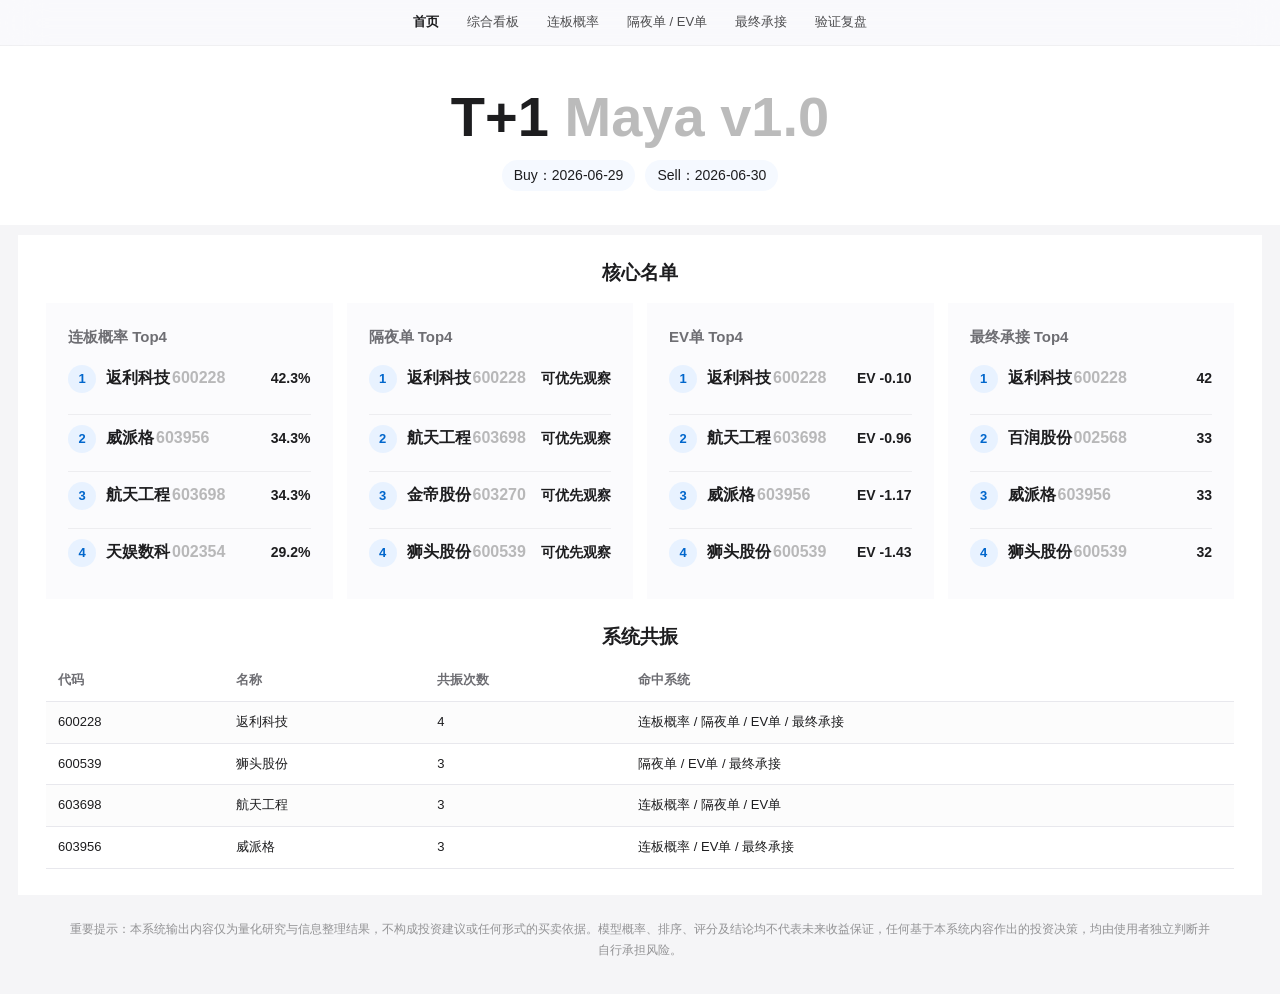
==== outputs/html_reports/latest_continuation.html @ 800cb00a "Add Maya Pages fallback continuation route" ====
<!doctype html>
<html lang="zh-CN">
<head>
  <meta charset="utf-8">
  <meta name="viewport" content="width=device-width, initial-scale=1">
  <meta http-equiv="refresh" content="0; url=latest.html">
  <title>最终承接 - T+1 Maya v1.0</title>
  <style>body{margin:0;background:#f5f5f7;color:#1d1d1f;font-family:-apple-system,BlinkMacSystemFont,"PingFang SC","Microsoft YaHei",sans-serif;display:grid;place-items:center;min-height:100vh;text-align:center}main{background:#fff;padding:40px;max-width:560px}h1{font-size:28px;margin:0 0 12px}p{color:#6e6e73;line-height:1.7}a{color:#0071e3;text-decoration:none}</style>
</head>
<body><main><h1>最终承接</h1><p>外部归档版仅发布最后报告 HTML，正在返回最新报告首页。</p><p><a href="latest.html">打开最新报告</a></p></main></body>
</html>
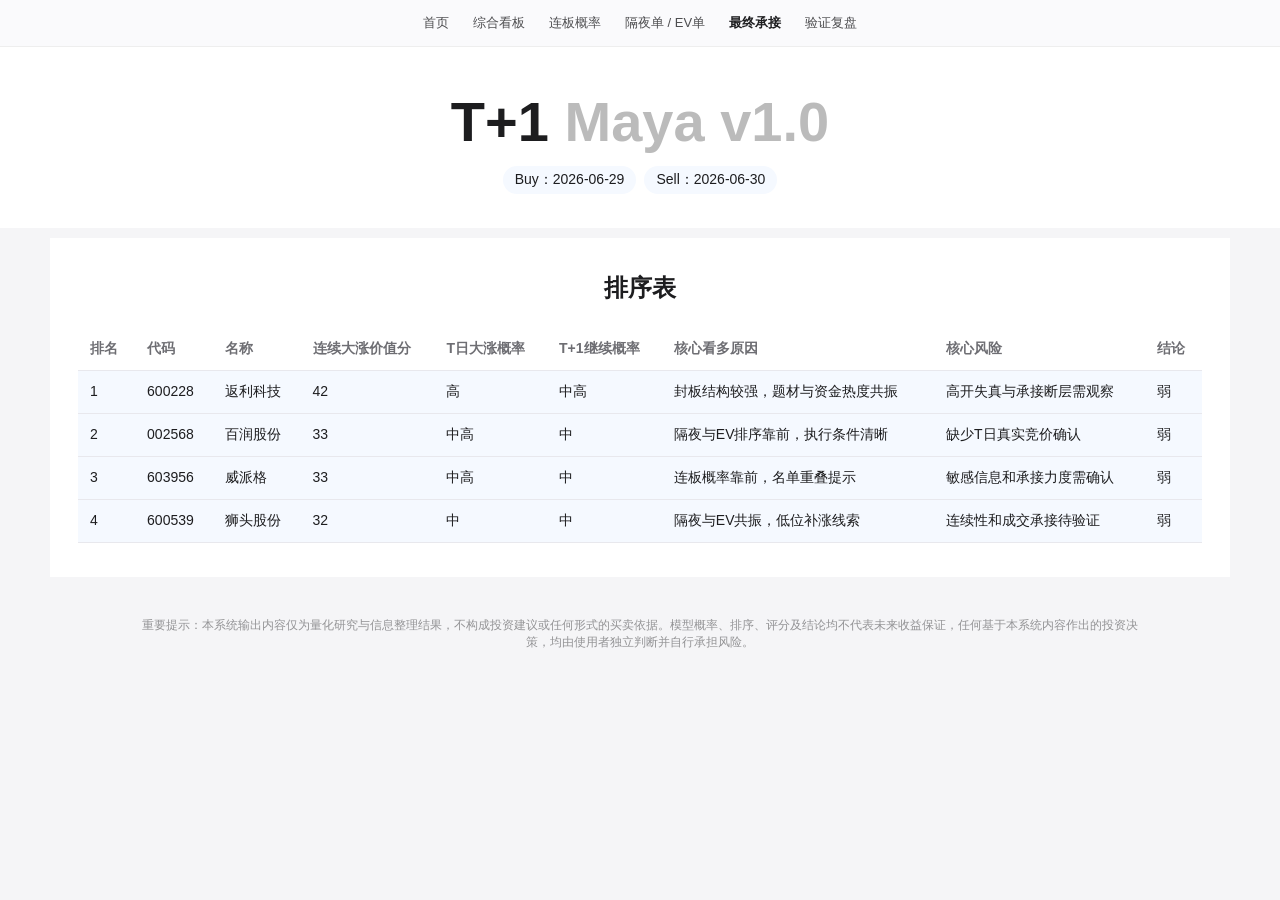
==== commit ed4c3ae7: "Publish standalone Maya continuation page" ====
--- a/outputs/html_reports/latest_continuation.html
+++ b/outputs/html_reports/latest_continuation.html
@@ -1,11 +1 @@
-<!doctype html>
-<html lang="zh-CN">
-<head>
-  <meta charset="utf-8">
-  <meta name="viewport" content="width=device-width, initial-scale=1">
-  <meta http-equiv="refresh" content="0; url=latest.html">
-  <title>最终承接 - T+1 Maya v1.0</title>
-  <style>body{margin:0;background:#f5f5f7;color:#1d1d1f;font-family:-apple-system,BlinkMacSystemFont,"PingFang SC","Microsoft YaHei",sans-serif;display:grid;place-items:center;min-height:100vh;text-align:center}main{background:#fff;padding:40px;max-width:560px}h1{font-size:28px;margin:0 0 12px}p{color:#6e6e73;line-height:1.7}a{color:#0071e3;text-decoration:none}</style>
-</head>
-<body><main><h1>最终承接</h1><p>外部归档版仅发布最后报告 HTML，正在返回最新报告首页。</p><p><a href="latest.html">打开最新报告</a></p></main></body>
-</html>
+<!doctype html><html lang="zh-CN"><head><meta charset="utf-8"><meta name="viewport" content="width=device-width,initial-scale=1"><title>最终承接 - T+1 Maya v1.0</title><style>body{margin:0;background:#f5f5f7;color:#1d1d1f;font-family:-apple-system,BlinkMacSystemFont,"PingFang SC","Microsoft YaHei",sans-serif}.topnav{position:sticky;top:0;background:rgba(251,251,253,.86);backdrop-filter:blur(18px);height:46px;display:flex;gap:24px;align-items:center;justify-content:center;border-bottom:1px solid #eee}.topnav a{color:#1d1d1f;text-decoration:none;font-size:13px;opacity:.78}.topnav a.active{font-weight:700;opacity:1}header{text-align:center;background:#fff;padding:42px 18px 34px}h1{font-size:56px;margin:0}.muted-brand{color:rgba(29,29,31,.3)}.pill{display:inline-block;background:#f5f9ff;border-radius:999px;padding:5px 12px;margin:12px 4px 0;font-size:14px}main{max-width:1180px;margin:10px auto 40px;padding:0 18px}.panel{background:#fff;padding:34px 28px}h2{text-align:center;font-size:24px;margin:0 0 24px}table{width:100%;border-collapse:collapse}th,td{border-bottom:1px solid #e8e8ed;padding:12px;text-align:left;font-size:14px;vertical-align:top}th{color:#6e6e73}.top td{background:#f5f9ff}.disclaimer{text-align:center;color:rgba(29,29,31,.45);font-size:12px;margin:20px auto 34px;max-width:1000px}@media(max-width:900px){h1{font-size:38px}.topnav{justify-content:flex-start;overflow:auto;padding:0 14px}.panel{padding:24px 14px}table{min-width:900px}.wrap{overflow:auto}}</style></head><body><nav class="topnav"><a href="latest.html">首页</a><a href="latest_dashboard.html">综合看板</a><a href="latest_limit.html">连板概率</a><a href="latest_overnight.html">隔夜单 / EV单</a><a class="active" href="latest_continuation.html">最终承接</a><a href="latest_validation.html">验证复盘</a></nav><header><h1>T+1 <span class="muted-brand">Maya v1.0</span></h1><span class="pill">Buy：2026-06-29</span><span class="pill">Sell：2026-06-30</span></header><main><section class="panel"><h2>排序表</h2><div class="wrap"><table><thead><tr><th>排名</th><th>代码</th><th>名称</th><th>连续大涨价值分</th><th>T日大涨概率</th><th>T+1继续概率</th><th>核心看多原因</th><th>核心风险</th><th>结论</th></tr></thead><tbody><tr class="top"><td>1</td><td>600228</td><td>返利科技</td><td>42</td><td>高</td><td>中高</td><td>封板结构较强，题材与资金热度共振</td><td>高开失真与承接断层需观察</td><td>弱</td></tr><tr class="top"><td>2</td><td>002568</td><td>百润股份</td><td>33</td><td>中高</td><td>中</td><td>隔夜与EV排序靠前，执行条件清晰</td><td>缺少T日真实竞价确认</td><td>弱</td></tr><tr class="top"><td>3</td><td>603956</td><td>威派格</td><td>33</td><td>中高</td><td>中</td><td>连板概率靠前，名单重叠提示</td><td>敏感信息和承接力度需确认</td><td>弱</td></tr><tr class="top"><td>4</td><td>600539</td><td>狮头股份</td><td>32</td><td>中</td><td>中</td><td>隔夜与EV共振，低位补涨线索</td><td>连续性和成交承接待验证</td><td>弱</td></tr></tbody></table></div></section></main><footer class="disclaimer">重要提示：本系统输出内容仅为量化研究与信息整理结果，不构成投资建议或任何形式的买卖依据。模型概率、排序、评分及结论均不代表未来收益保证，任何基于本系统内容作出的投资决策，均由使用者独立判断并自行承担风险。</footer></body></html>
